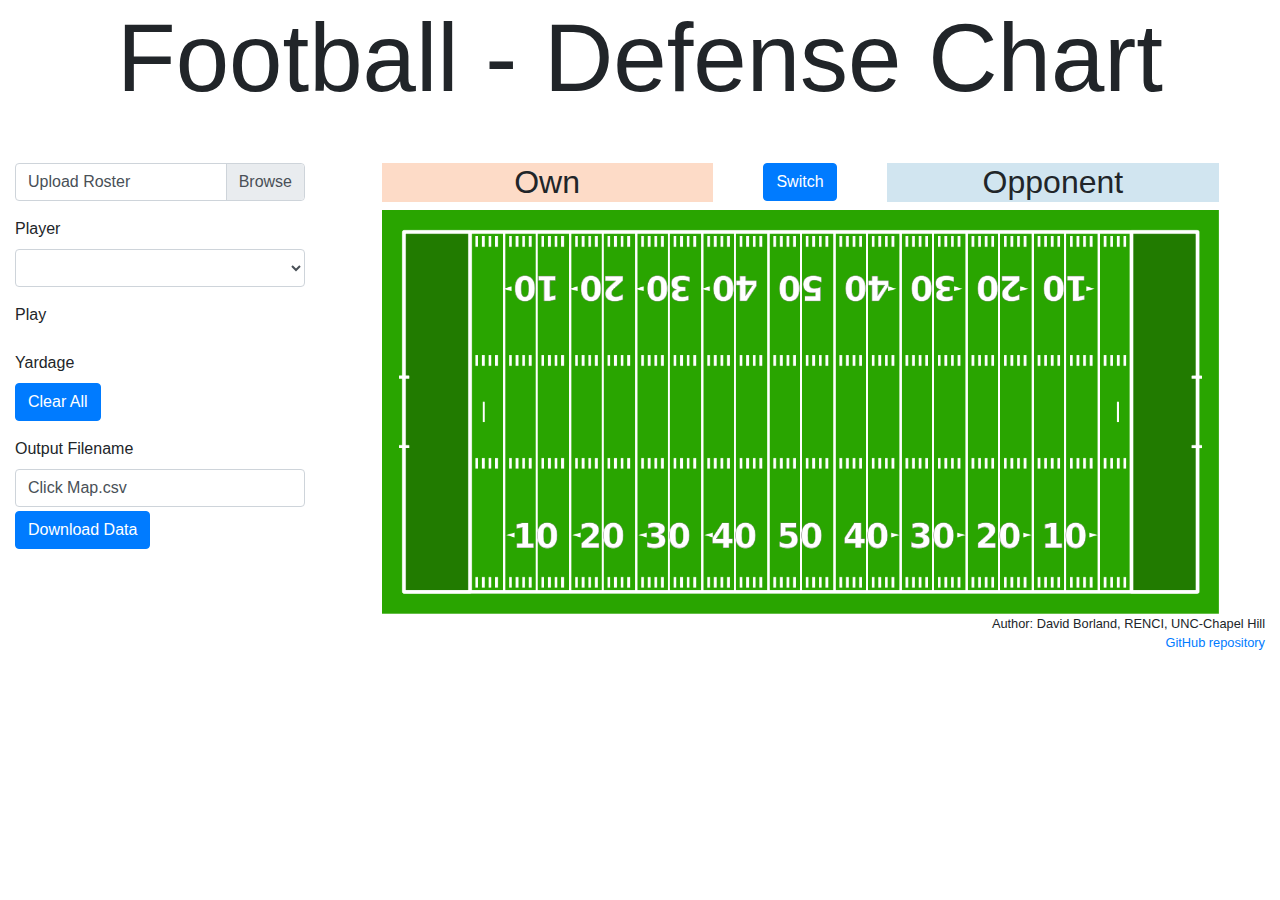
==== passing-chart.html @ 9b66896f "Merge pull request #2 from drew-beamer/home-page-created" ====
<!DOCTYPE HTML>
<html>

<head>
  <title>Passing Chart</title>

  <meta name="viewport" content="width=device-width, initial-scale=1">
  <link rel="stylesheet" href="https://maxcdn.bootstrapcdn.com/bootstrap/4.0.0/css/bootstrap.min.css">
  <script src="https://ajax.googleapis.com/ajax/libs/jquery/1.12.4/jquery.min.js"></script>
  <script src="https://maxcdn.bootstrapcdn.com/bootstrap/4.0.0/js/bootstrap.min.js"></script>
  <script src="https://d3js.org/d3.v4.min.js"></script>
  <link rel="preconnect" href="https://fonts.googleapis.com">
  <link rel="preconnect" href="https://fonts.gstatic.com" crossorigin>
  <link href="https://fonts.googleapis.com/css2?family=Roboto+Condensed:ital,wght@0,300;0,700;1,700&display=swap"
    rel="stylesheet">

  <style>
    body,
    html {
      height: 100%;
      overflow-y: hidden;
    }

    .mainDiv {
      margin-left: 5%;
      width: 90%;
    }

    #clickMap {
      position: relative;
    }

    .ownHalf {
      background-color: #fddbc7;
    }

    .opponentHalf {
      background-color: #d1e5f0;
    }

    .image {
      width: 100%;
      height: auto;
      -webkit-user-select: none;
      /* Chrome all / Safari all */
      -moz-user-select: none;
      /* Firefox all */
      -ms-user-select: none;
      /* IE 10+ */
      user-select: none;
      /* Likely future */
    }

    .svgDiv {
      position: absolute;
      top: 0;
      left: 0;
      height: 100%;
      width: 100%;
    }

    .event {
      fill-opacity: 0.75;
      stroke: black;
      stroke-opacity: 0.75;
    }

    .background {
      visibility: hidden;
      pointer-events: all;
    }
  </style>
</head>

<body>

  <div class="text-center mb-5">
    <h1 class="display-1">Football - Defense Chart</h1>
  </div>
  <div class="container-fluid">
    <div class="row">
      <div class="col-md-3">
        <div class="custom-file mb-3">
          <input id="rosterUpload" type="file" class="custom-file-input"></input>
          <label class="custom-file-label" for="rosterUpload">Upload Roster</label>
        </div>
        <div class="form-group">
          <label for="playerSelect">Player</label>
          <select id="playerSelect" class="form-control"></select>
        </div>
        <div class="form-group">
          <label for="playTypeButtons">Play</label>
          <div id="playTypeButtons"></div>
        </div>
        <div class="form-group">
          <label for="yardageTypeButtons">Yardage</label>
          <div id="yardageTypeButtons"></div>
          <button id="clearButton" class="btn btn-primary">Clear All</button>
        </div>
        <div class="form-group">
          <label for="filenameInput">Output Filename</label>
          <input id="filenameInput" type="text" class="form-control mb-1" value="Click Map.csv">
          <button id="downloadButton" class="btn btn-primary">Download Data</button>
        </div>
      </div>
      <div class="col-md-9">
        <div class="mainDiv">
          <div class="row text-center">
            <div class="col-md-5">
              <h2 class="leftHalf ownHalf">Own</h2>
            </div>
            <div class="col-md-2"><button id="switchButton" class="btn btn-primary">Switch</button></div>
            <div class="col-md-5">
              <h2 class="rightHalf opponentHalf">Opponent</h2>
            </div>
          </div>
          <div class="row">
            <div class="col-md-12">
              <div id="clickMap">
                <img src="./images/football.png" class="image" draggable="false" />
                <div class="svgDiv">
                  <svg width="100%" height="100%">
                    <rect class="background" width="100%" height="100%" />
                  </svg>
                </div>
              </div>
            </div>
          </div>
        </div>
      </div>
    </div>
    <div class="text-right small">
      <div>Author: David Borland, RENCI, UNC-Chapel Hill</div>
      <div><a href="https://github.com/davidborland/ClickMap">GitHub repository</a></div>
    </div>
  </div>

  <script type="text/javascript">

    // Current player
    let player = null;

    // Add play types here
    const playTypes = ["Rushing tackle", "Rushing missed tackle", "Reception tackle", "Reception missed tackle", "Interception", "Interception dropped"];
    let playType = playTypes[0];

    // Add yardage types here
    const yardageTypes = ["0-5", "6-10", "11-15", "16-20", "> 20"];
    let yardageType = yardageTypes[0];

    // Set up color and shape
    const eventColor = d3.scaleOrdinal()
      .domain(playTypes)
      .range(d3.schemeCategory10);

    const eventShape = d3.scaleOrdinal()
      .domain(yardageTypes)
      .range(d3.symbols);

    const shapeSize = 10;

    let ownLeft = true;

    // Roster
    let roster = [];
    d3.select("#rosterUpload").on("change", function () {
      if (this.files.length < 1) return;

      const file = this.files[0];

      if (file.type && file.type !== "text/plain") {
        alert("File is not a text file");
        return;
      }

      const reader = new FileReader();
      reader.addEventListener("load", event => {
        const data = event.target.result;

        roster = d3.tsvParseRows(data, d => {
          return {
            number: +d[0],
            name: d[1]
          };
        });

        if (roster.length > 0) player = roster[0];

        createControls();
        createClickMap();
      });
      reader.readAsText(file);
    });

    createControls();
    createClickMap();

    function createControls() {
      // Get player object from roster based on name
      const getPlayer = name => roster[roster.map(d => d.name).indexOf(name)];

      // Drop down for players
      const playerOption = d3.select("#playerSelect")
        .property("disabled", roster.length === 0)
        .on("change", function () {
          player = getPlayer(this.value);

          updateEvents();
        })
        .selectAll("option")
        .data(roster);

      playerOption.enter().append("option")
        .attr("value", d => d.name)
        .text(d => "#" + d.number + " " + d.name);

      playerOption.exit().remove();

      // Radio buttons for plays
      const playEnter = d3.select("#playTypeButtons").selectAll(".form-check")
        .data(playTypes)
        .enter().append("div")
        .attr("class", "form-check pl-4 mb-1")
        .style("background-color", d => {
          const c = d3.color(eventColor(d));
          c.opacity = 0.75;
          return c;
        })
        .style("border", "1px solid rgba(0, 0, 0, 0.75")
        .style("border-radius", "5px")
        .on("click", d => playType = d);

      playEnter.append("input")
        .attr("type", "radio")
        .attr("class", "form-check-input")
        .attr("name", "playTypeRadio")
        .attr("id", d => d + "_radio")
        .attr("value", d => d)
        .property("defaultChecked", d => d === playType);

      playEnter.append("label")
        .text(d => d)
        .attr("class", "form-check-label")
        .attr("for", d => d + "_radio");

      // Radio buttons for yardage types
      const yardageEnter = d3.select("#yardageTypeButtons").selectAll(".form-check")
        .data(yardageTypes)
        .enter().append("div")
        .attr("class", "form-check")
        .on("click", d => yardageType = d);

      yardageEnter.append("input")
        .attr("type", "radio")
        .attr("class", "form-check-input")
        .attr("name", "yardageTypeRadio")
        .attr("id", d => d + "_radio")
        .attr("value", d => d)
        .property("defaultChecked", d => d === yardageType);

      yardageEnter.append("label")
        .text(d => d)
        .attr("class", "form-check-label mr-1")
        .attr("for", d => d + "_radio")
        .style("vertical-align", "20%");

      const w = shapeSize * 2;
      const h = shapeSize * 2;

      yardageEnter.filter(d => d !== "remove").append("svg")
        .attr("width", w)
        .attr("height", h)
        .append("g")
        .attr("class", "event")
        .attr("transform", d => "translate(" + (w / 2) + "," + (h / 2) + ")")
        .append("path")
        .attr("d", d => getShape(d)());

      // Download button
      d3.select("#downloadButton").on("click", () => {
        let data = [];
        let columns = [];

        // Get event data
        d3.select("#clickMap").selectAll(".event").each((d, i) => {
          if (i === 0) {
            // Get columns from first event
            columns = d3.keys(d);
            data = columns.join(",") + "\n";
          }

          // Add event data
          data += columns.map(column => d[column]).join(",") + "\n";
        });

        // Create temporary download link for data
        const a = window.document.createElement("a");
        a.href = window.URL.createObjectURL(new Blob([data], { type: "text/csv" }));
        a.download = d3.select("#filenameInput").property("value");

        // Append anchor to body
        document.body.appendChild(a)
        a.click();

        // Remove anchor from body
        document.body.removeChild(a)
      });

      // Clear button
      d3.select("#clearButton").on("click", () => {
        d3.select("#clickMap").selectAll(".event").remove();
      });

      // Switch button
      d3.select("#switchButton").on("click", () => {
        ownLeft = !ownLeft;

        d3.select(".leftHalf")
          .classed("ownHalf", ownLeft)
          .classed("opponentHalf", !ownLeft)
          .text(ownLeft ? "Own" : "Opponent");

        d3.select(".rightHalf")
          .classed("ownHalf", !ownLeft)
          .classed("opponentHalf", ownLeft)
          .text(ownLeft ? "Opponent" : "Own");

        updateEvents();
      });
    }

    function updateEvents() {
      // Select the svg element
      const svg = d3.select("#clickMap").select("svg");

      // Get the width and height
      const width = parseInt(svg.style("width"), 10);
      const height = parseInt(svg.style("height"), 10);

      svg.selectAll(".event")
        .attr("transform", d => eventTransform(d, width, height));
    }

    function createClickMap() {
      d3.select("#clickMap").select("img").on("click", () => {
        d3.event.preventDefault();
      });

      // Select the svg element
      const svg = d3.select("#clickMap").select("svg");

      // Receive click events from background
      svg.on("click", function () {
        if (!player) return;

        if (yardageType === "remove") return;

        // Get the width and height
        const width = parseInt(svg.style("width"), 10);
        const height = parseInt(svg.style("height"), 10);

        // Store x in own coordinate system
        let x = d3.mouse(this)[0];
        if (!ownLeft) x = width - x;

        const y = d3.mouse(this)[1];

        // Set the data for this event
        const data = {
          x: x,
          y: y,
          xNorm: x / width,
          yNorm: y / height,
          playerName: player.name,
          playerNumber: player.number,
          playType: playType,
          yardageType: yardageType
        };

        // Draw the event
        const g = svg.append("g").datum(data)
          .attr("class", "event")
          .attr("transform", d => eventTransform(d, width, height))
          .on("click", function () {
            if (yardageType === "remove") {
              d3.event.stopPropagation();

              d3.select(this).remove();

              return;
            }
          });

        g.append("path")
          .attr("d", d => getShape(d.yardageType)())
          .style("fill", d => eventColor(d.playType));

        g.append("title")
          .text(d => "#" + d.playerNumber + " " + d.playerName);
      });
    }

    function getShape(yardageType) {
      return d3.symbol()
        .type(eventShape(yardageType))
        .size(shapeSize * shapeSize);
    }

    function eventTransform(d, width, height) {
      let x = d.xNorm * width;
      if (!ownLeft) x = width - x;

      const y = d.yNorm * height;

      const scale = d.playerName === player.name ? 1 : 0.5;

      return "translate(" + x + "," + y + ")scale(" + scale + ")";
    }

  </script>
</body>

</html>
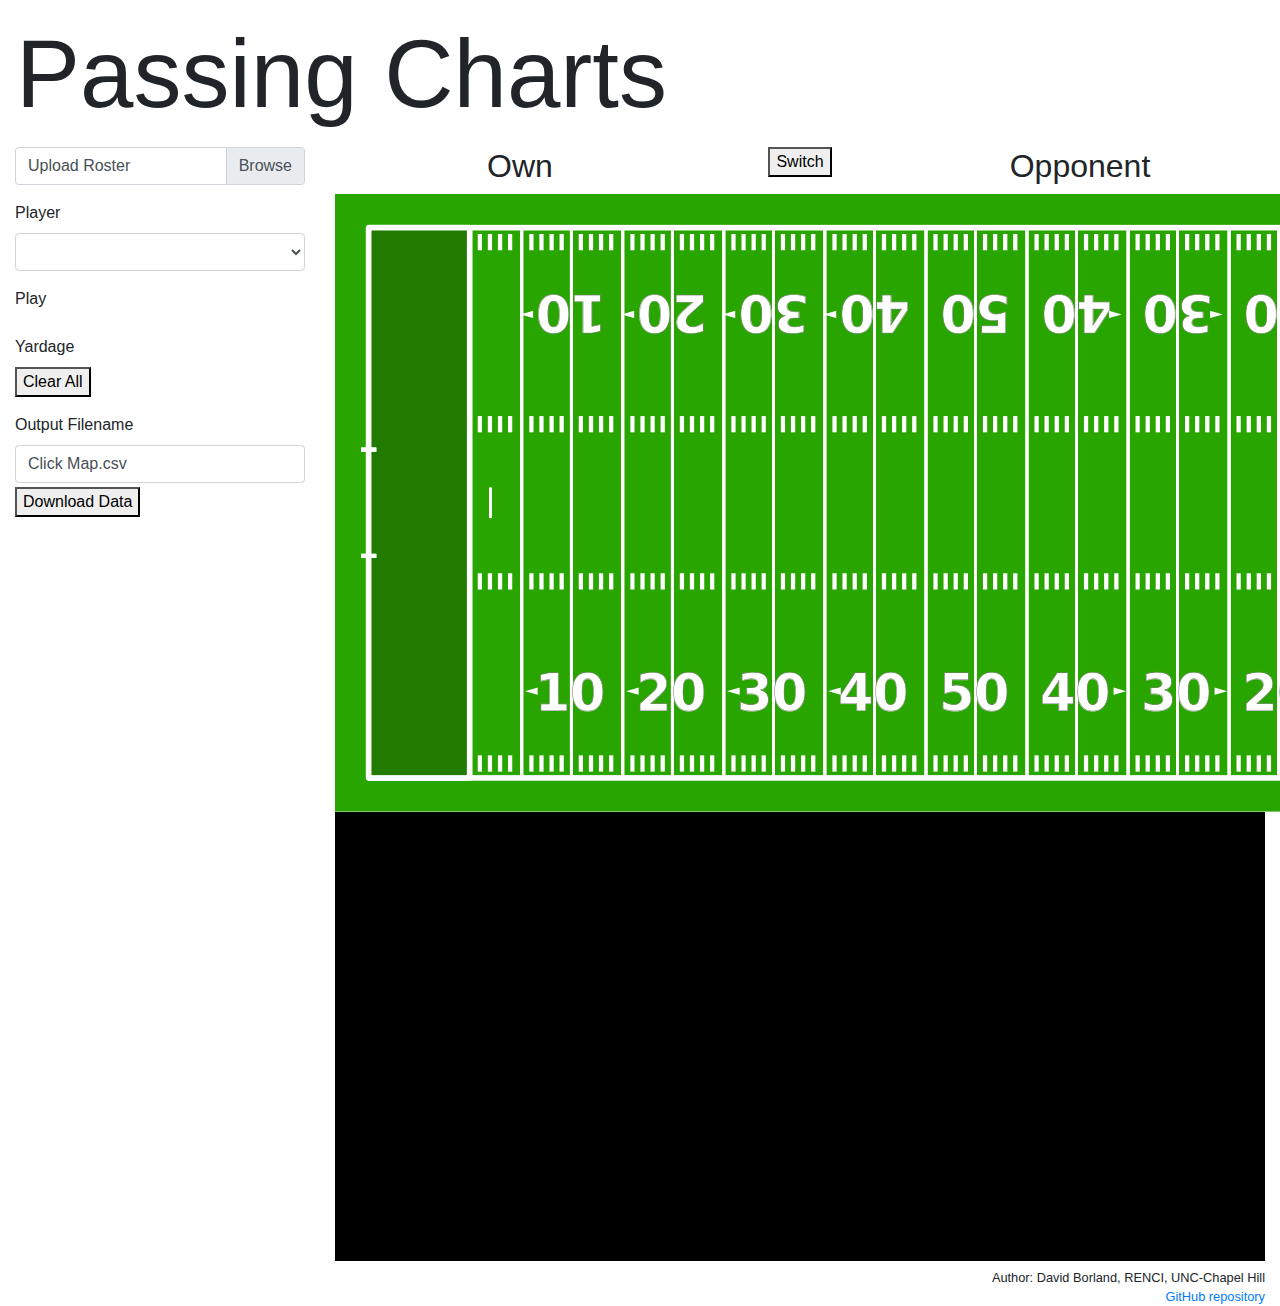
==== commit f349e694: "font links added" ====
--- a/passing-chart.html
+++ b/passing-chart.html
@@ -2,10 +2,10 @@
 <html>
 
 <head>
-  <title>Passing Chart</title>
-
-  <meta name="viewport" content="width=device-width, initial-scale=1">
+  <title>Football - Defense Chart</title>
+
   <link rel="stylesheet" href="https://maxcdn.bootstrapcdn.com/bootstrap/4.0.0/css/bootstrap.min.css">
+  <link rel="stylesheet" type="text/css" href="./charts.css" />
   <script src="https://ajax.googleapis.com/ajax/libs/jquery/1.12.4/jquery.min.js"></script>
   <script src="https://maxcdn.bootstrapcdn.com/bootstrap/4.0.0/js/bootstrap.min.js"></script>
   <script src="https://d3js.org/d3.v4.min.js"></script>
@@ -14,68 +14,12 @@
   <link href="https://fonts.googleapis.com/css2?family=Roboto+Condensed:ital,wght@0,300;0,700;1,700&display=swap"
     rel="stylesheet">
 
-  <style>
-    body,
-    html {
-      height: 100%;
-      overflow-y: hidden;
-    }
-
-    .mainDiv {
-      margin-left: 5%;
-      width: 90%;
-    }
-
-    #clickMap {
-      position: relative;
-    }
-
-    .ownHalf {
-      background-color: #fddbc7;
-    }
-
-    .opponentHalf {
-      background-color: #d1e5f0;
-    }
-
-    .image {
-      width: 100%;
-      height: auto;
-      -webkit-user-select: none;
-      /* Chrome all / Safari all */
-      -moz-user-select: none;
-      /* Firefox all */
-      -ms-user-select: none;
-      /* IE 10+ */
-      user-select: none;
-      /* Likely future */
-    }
-
-    .svgDiv {
-      position: absolute;
-      top: 0;
-      left: 0;
-      height: 100%;
-      width: 100%;
-    }
-
-    .event {
-      fill-opacity: 0.75;
-      stroke: black;
-      stroke-opacity: 0.75;
-    }
-
-    .background {
-      visibility: hidden;
-      pointer-events: all;
-    }
-  </style>
 </head>
 
 <body>
 
-  <div class="text-center mb-5">
-    <h1 class="display-1">Football - Defense Chart</h1>
+  <div class="text-left my-3 ml-3">
+    <h1 class="display-1">Passing Charts</h1>
   </div>
   <div class="container-fluid">
     <div class="row">
@@ -95,22 +39,22 @@
         <div class="form-group">
           <label for="yardageTypeButtons">Yardage</label>
           <div id="yardageTypeButtons"></div>
-          <button id="clearButton" class="btn btn-primary">Clear All</button>
+          <button id="clearButton">Clear All</button>
         </div>
         <div class="form-group">
           <label for="filenameInput">Output Filename</label>
           <input id="filenameInput" type="text" class="form-control mb-1" value="Click Map.csv">
-          <button id="downloadButton" class="btn btn-primary">Download Data</button>
+          <button id="downloadButton">Download Data</button>
         </div>
       </div>
       <div class="col-md-9">
         <div class="mainDiv">
           <div class="row text-center">
-            <div class="col-md-5">
+            <div class="col-5">
               <h2 class="leftHalf ownHalf">Own</h2>
             </div>
-            <div class="col-md-2"><button id="switchButton" class="btn btn-primary">Switch</button></div>
-            <div class="col-md-5">
+            <div class="col-2"><button id="switchButton">Switch</button></div>
+            <div class="col-5">
               <h2 class="rightHalf opponentHalf">Opponent</h2>
             </div>
           </div>
@@ -119,7 +63,7 @@
               <div id="clickMap">
                 <img src="./images/football.png" class="image" draggable="false" />
                 <div class="svgDiv">
-                  <svg width="100%" height="100%">
+                  <svg viewBox="0 0 640 309">
                     <rect class="background" width="100%" height="100%" />
                   </svg>
                 </div>
@@ -141,11 +85,11 @@
     let player = null;
 
     // Add play types here
-    const playTypes = ["Rushing tackle", "Rushing missed tackle", "Reception tackle", "Reception missed tackle", "Interception", "Interception dropped"];
+    const playTypes = ["Complete Pass", "Incomplete Pass"];
     let playType = playTypes[0];
 
     // Add yardage types here
-    const yardageTypes = ["0-5", "6-10", "11-15", "16-20", "> 20"];
+    const yardageTypes = ["< 0", "0-5", "6-10", "11-15", "16-20", "> 20"];
     let yardageType = yardageTypes[0];
 
     // Set up color and shape
@@ -334,8 +278,8 @@
       const svg = d3.select("#clickMap").select("svg");
 
       // Get the width and height
-      const width = parseInt(svg.style("width"), 10);
-      const height = parseInt(svg.style("height"), 10);
+      const width = 640;
+      const height = 309;
 
       svg.selectAll(".event")
         .attr("transform", d => eventTransform(d, width, height));
@@ -356,8 +300,8 @@
         if (yardageType === "remove") return;
 
         // Get the width and height
-        const width = parseInt(svg.style("width"), 10);
-        const height = parseInt(svg.style("height"), 10);
+        const width = 640;
+        const height = 309;
 
         // Store x in own coordinate system
         let x = d3.mouse(this)[0];
@@ -377,6 +321,8 @@
           yardageType: yardageType
         };
 
+        console.log(data)
+
         // Draw the event
         const g = svg.append("g").datum(data)
           .attr("class", "event")
@@ -403,7 +349,7 @@
     function getShape(yardageType) {
       return d3.symbol()
         .type(eventShape(yardageType))
-        .size(shapeSize * shapeSize);
+        .size(10 * 10);
     }
 
     function eventTransform(d, width, height) {
